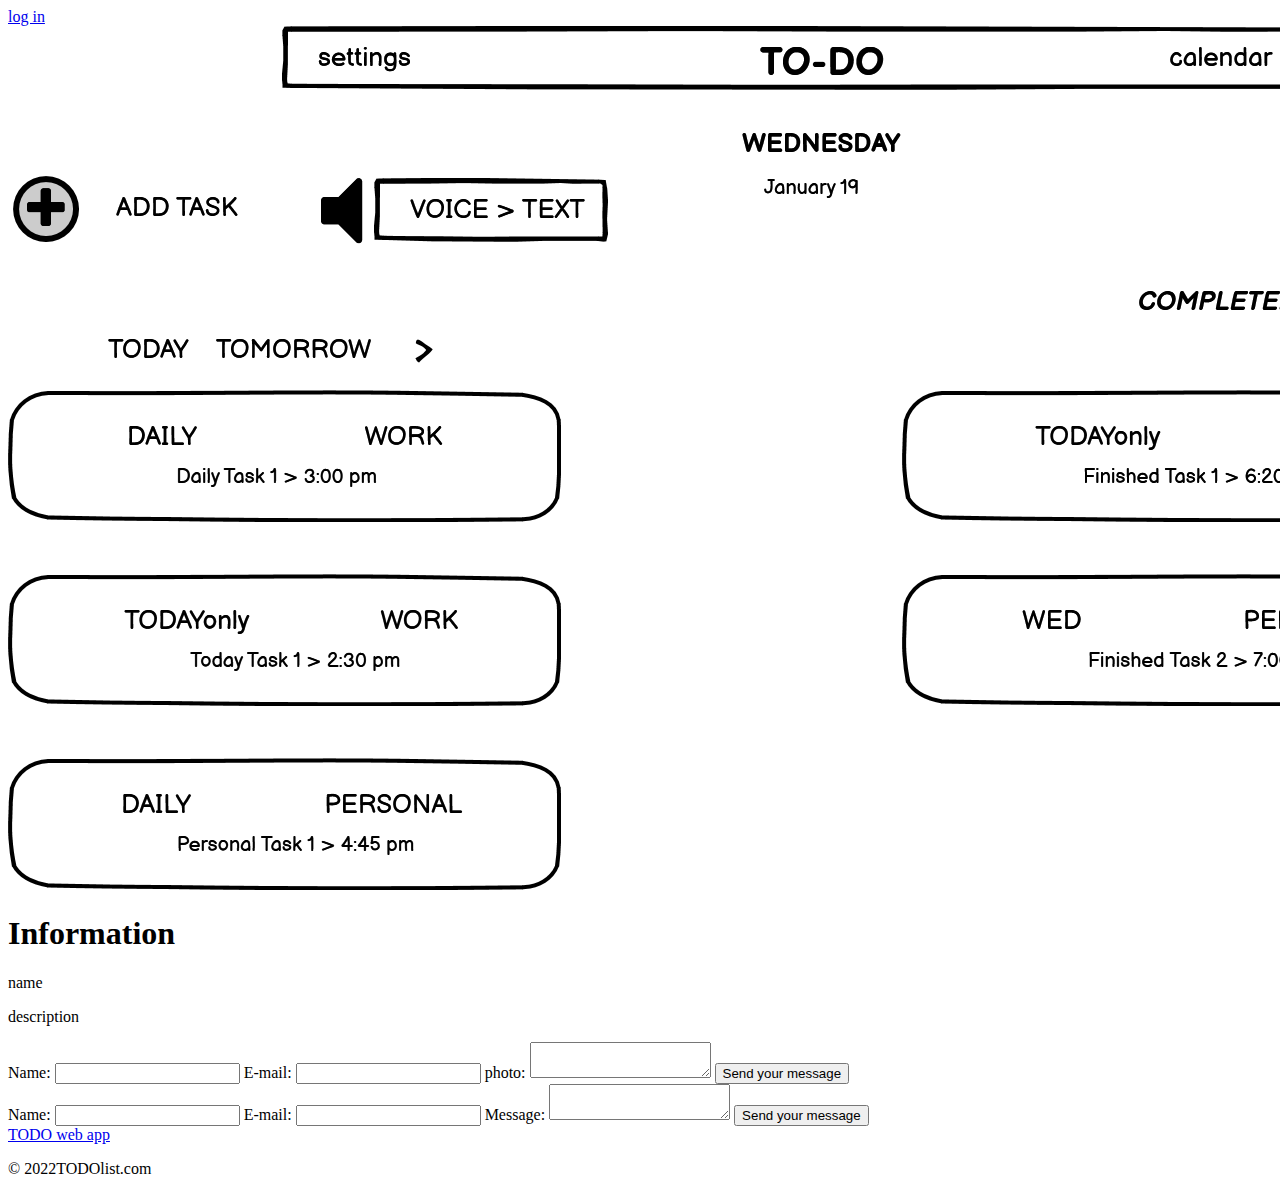
==== about.html @ 3876b1d5 "todo project" ====
<!DOCTYPE html>
<html lang="en">
<head>
    <meta charset="UTF-8">
    <meta http-equiv="X-UA-Compatible" content="IE=edge">
    <meta name="viewport" content="width=device-width, initial-scale=1.0">
    <title>Document</title>
    
</head>
<body>
    <header> 
        <nav>            

            <a href="/index.html">log in</a>
        </nav>


        <img src="imges/TODOproject.png" alt="wireframe img">
    </header>
   <main>
<div>
    <h1>Information</h1>
    <p>name</p>
    <p>description</p>
    <form action="https://formspree.io/your@email.com" method="POST">
        <label for="name">Name:</label>
        <input type="text" id="name" name="user_name" />
        <label for="mail">E-mail:</label>
        <input type="describtion" id="disc" name="describtion" />
        <label for="photo">photo:</label>
        <textarea id="photo" name="user_photo"></textarea>
        <button type="submit">Send your message</button>
      </form
    

</div>
<div>
    <form action="https://formspree.io/your@email.com" method="POST">
        <label for="name">Name:</label>
        <input type="text" id="name" name="user_name" />
        <label for="mail">E-mail:</label>
        <input type="email" id="mail" name="user_mail" />
        <label for="msg">Message:</label>
        <textarea id="msg" name="user_message"></textarea>
        <button type="submit">Send your message</button>
      </form
</div>
   </main>
   <footer>
    <a href="https://todo.microsoft.com/tasks/">TODO web app</a>
       <p>&copy; 2022TODOlist.com</p>
   </footer>
</body>
</html>
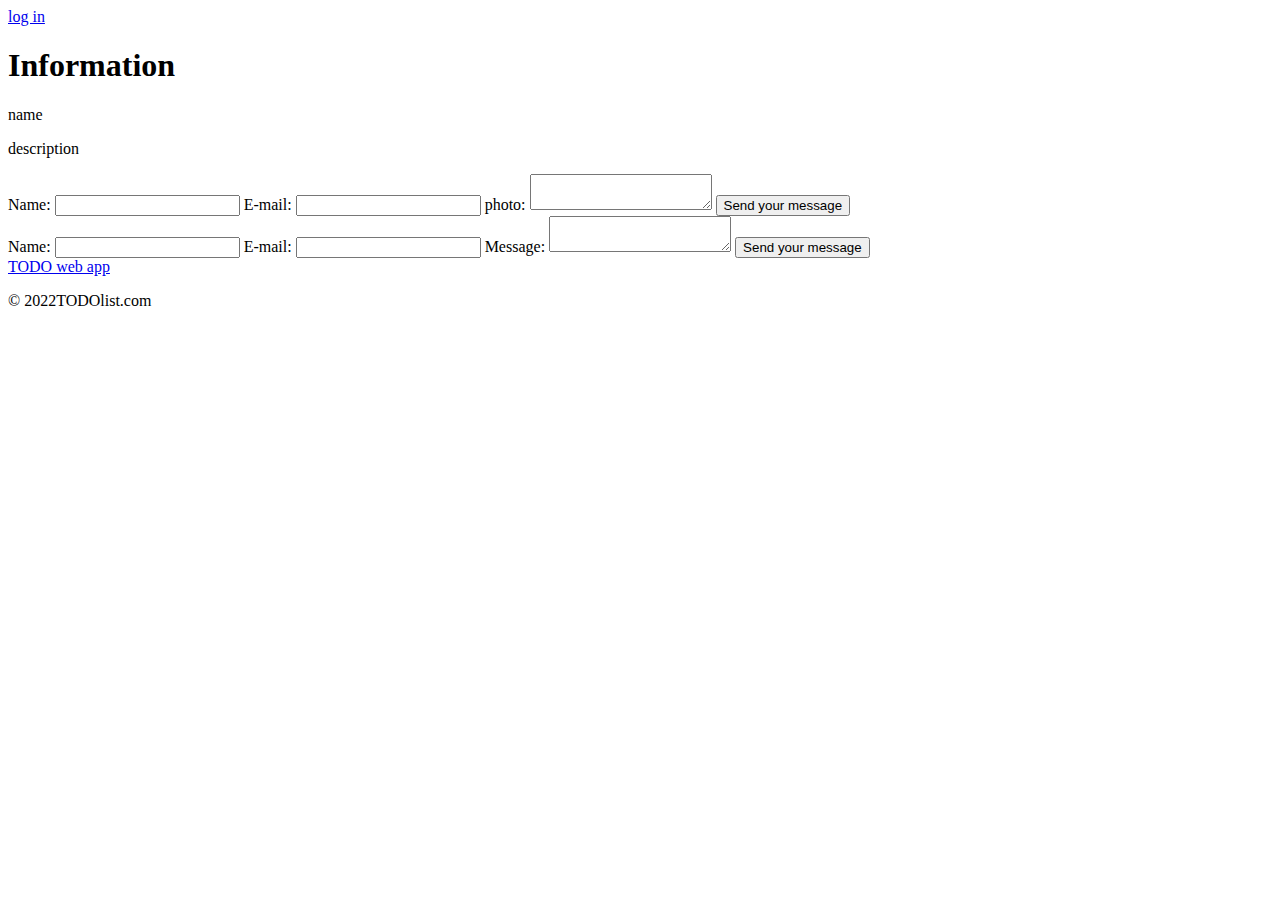
==== commit 028c603c: "style" ====
--- a/about.html
+++ b/about.html
@@ -15,7 +15,7 @@
         </nav>
 
 
-        <img src="imges/TODOproject.png" alt="wireframe img">
+        
     </header>
    <main>
 <div>
@@ -30,7 +30,7 @@
         <label for="photo">photo:</label>
         <textarea id="photo" name="user_photo"></textarea>
         <button type="submit">Send your message</button>
-      </form
+    </form>
     
 
 </div>
